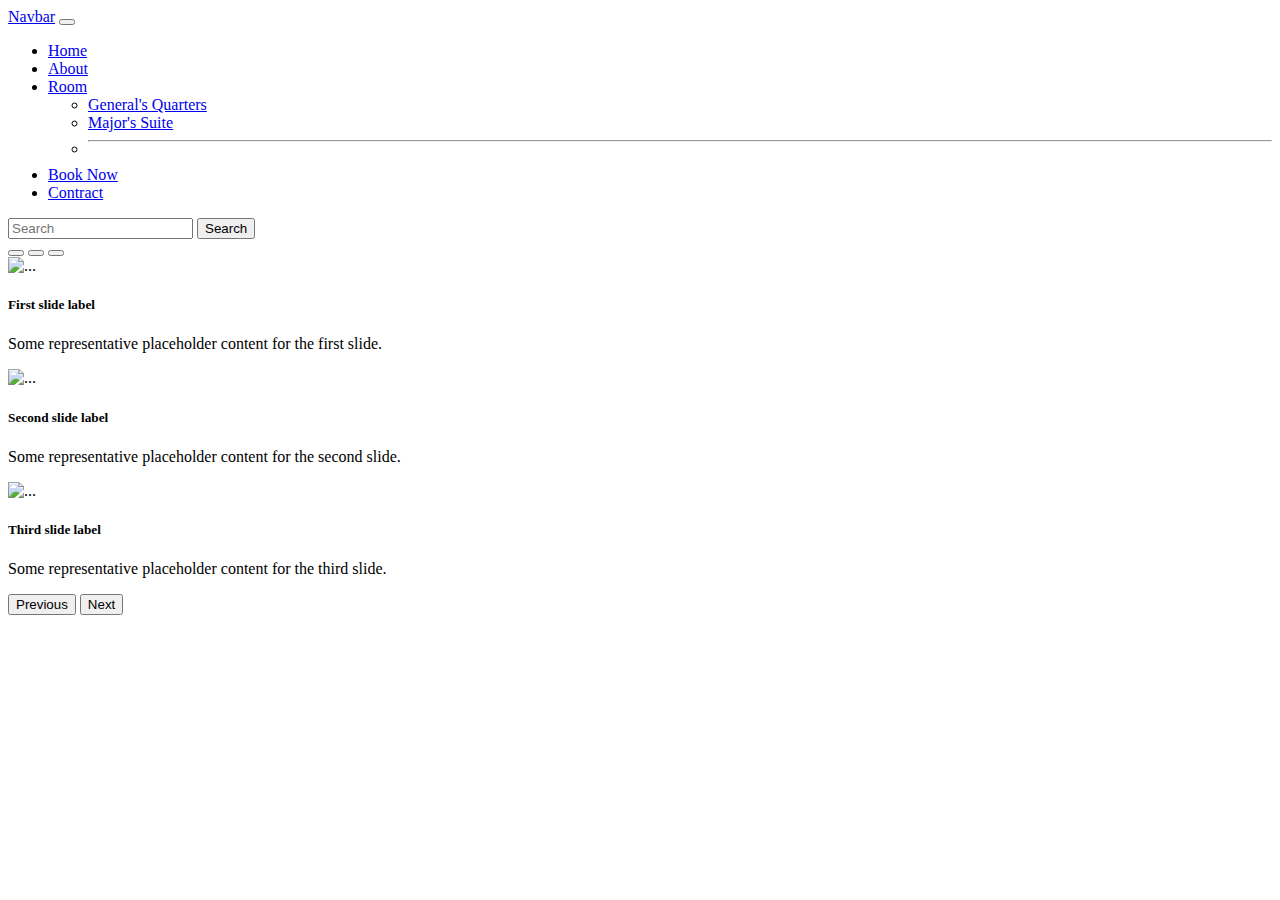
==== html-source/index.html @ c3ffee1c "create html for booking web, custom alert notify" ====
<!DOCTYPE html>
<html lang="en">

<head>
    <meta charset="UTF-8">
    <meta http-equiv="X-UA-Compatible" content="IE=edge">
    <meta name="viewport" content="width=device-width, initial-scale=1.0">
    <title>Document</title>
    <link href="https://cdn.jsdelivr.net/npm/bootstrap@5.2.2/dist/css/bootstrap.min.css" rel="stylesheet"
        integrity="sha384-Zenh87qX5JnK2Jl0vWa8Ck2rdkQ2Bzep5IDxbcnCeuOxjzrPF/et3URy9Bv1WTRi" crossorigin="anonymous">

</head>

<body>
    <div class="container-fluid">
        <nav class="navbar navbar-expand-lg bg-light">
            <div class="container-fluid">
                <a class="navbar-brand" href="#">Navbar</a>
                <button class="navbar-toggler" type="button" data-bs-toggle="collapse"
                    data-bs-target="#navbarSupportedContent" aria-controls="navbarSupportedContent"
                    aria-expanded="false" aria-label="Toggle navigation">
                    <span class="navbar-toggler-icon"></span>
                </button>
                <div class="collapse navbar-collapse" id="navbarSupportedContent">
                    <ul class="navbar-nav me-auto mb-2 mb-lg-0">
                        <li class="nav-item">
                            <a class="nav-link active" aria-current="page" href="index.html">Home</a>
                        </li>
                        <li class="nav-item">
                            <a class="nav-link" href="about.html">About</a>
                        </li>
                        <li class="nav-item dropdown">
                            <a class="nav-link dropdown-toggle" href="#" role="button" data-bs-toggle="dropdown"
                                aria-expanded="false">
                                Room
                            </a>
                            <ul class="dropdown-menu">
                                <li><a class="dropdown-item" href="general.html">General's Quarters</a></li>
                                <li><a class="dropdown-item" href="major.html">Major's Suite</a></li>
                                <li>
                                    <hr class="dropdown-divider">
                                </li>
                            </ul>
                        </li>
                        <li class="nav-item">
                            <a class="nav-link" href="reservation.html">Book Now</a>
                        </li>
                        <li class="nav-item">
                            <a class="nav-link" href="contract.html">Contract</a>
                        </li>
                    </ul>
                    <form class="d-flex" role="search">
                        <input class="form-control me-2" type="search" placeholder="Search" aria-label="Search">
                        <button class="btn btn-outline-success" type="submit">Search</button>
                    </form>
                </div>
            </div>
        </nav>

        <div id="carouselExampleCaptions" class="carousel slide " data-bs-ride="false">
            <div class="carousel-indicators">
              <button type="button" data-bs-target="#carouselExampleCaptions" data-bs-slide-to="0" class="active" aria-current="true" aria-label="Slide 1"></button>
              <button type="button" data-bs-target="#carouselExampleCaptions" data-bs-slide-to="1" aria-label="Slide 2"></button>
              <button type="button" data-bs-target="#carouselExampleCaptions" data-bs-slide-to="2" aria-label="Slide 3"></button>
            </div>
            <div class="carousel-inner">
              <div class="carousel-item active">
                <img src="static\images\outside.png" class="d-block w-100" alt="...">
                <div class="carousel-caption d-none d-md-block">
                  <h5>First slide label</h5>
                  <p>Some representative placeholder content for the first slide.</p>
                </div>
              </div>
              <div class="carousel-item">
                <img src="static\images\tray.png" class="d-block w-100" alt="...">
                <div class="carousel-caption d-none d-md-block">
                  <h5>Second slide label</h5>
                  <p>Some representative placeholder content for the second slide.</p>
                </div>
              </div>
              <div class="carousel-item">
                <img src="static\images\woman-laptop.png" class="d-block w-100" alt="...">
                <div class="carousel-caption d-none d-md-block">
                  <h5>Third slide label</h5>
                  <p>Some representative placeholder content for the third slide.</p>
                </div>
              </div>
            </div>
            <button class="carousel-control-prev" type="button" data-bs-target="#carouselExampleCaptions" data-bs-slide="prev">
              <span class="carousel-control-prev-icon" aria-hidden="true"></span>
              <span class="visually-hidden">Previous</span>
            </button>
            <button class="carousel-control-next" type="button" data-bs-target="#carouselExampleCaptions" data-bs-slide="next">
              <span class="carousel-control-next-icon" aria-hidden="true"></span>
              <span class="visually-hidden">Next</span>
            </button>
          </div>

    </div>




    <script src="https://ajax.googleapis.com/ajax/libs/jquery/3.6.0/jquery.min.js"></script>
    <script src="https://cdn.jsdelivr.net/npm/@popperjs/core@2.11.6/dist/umd/popper.min.js"
        integrity="sha384-oBqDVmMz9ATKxIep9tiCxS/Z9fNfEXiDAYTujMAeBAsjFuCZSmKbSSUnQlmh/jp3"
        crossorigin="anonymous"></script>
    <script src="https://cdn.jsdelivr.net/npm/bootstrap@5.2.2/dist/js/bootstrap.min.js"
        integrity="sha384-IDwe1+LCz02ROU9k972gdyvl+AESN10+x7tBKgc9I5HFtuNz0wWnPclzo6p9vxnk"
        crossorigin="anonymous"></script>
</body>

</html>
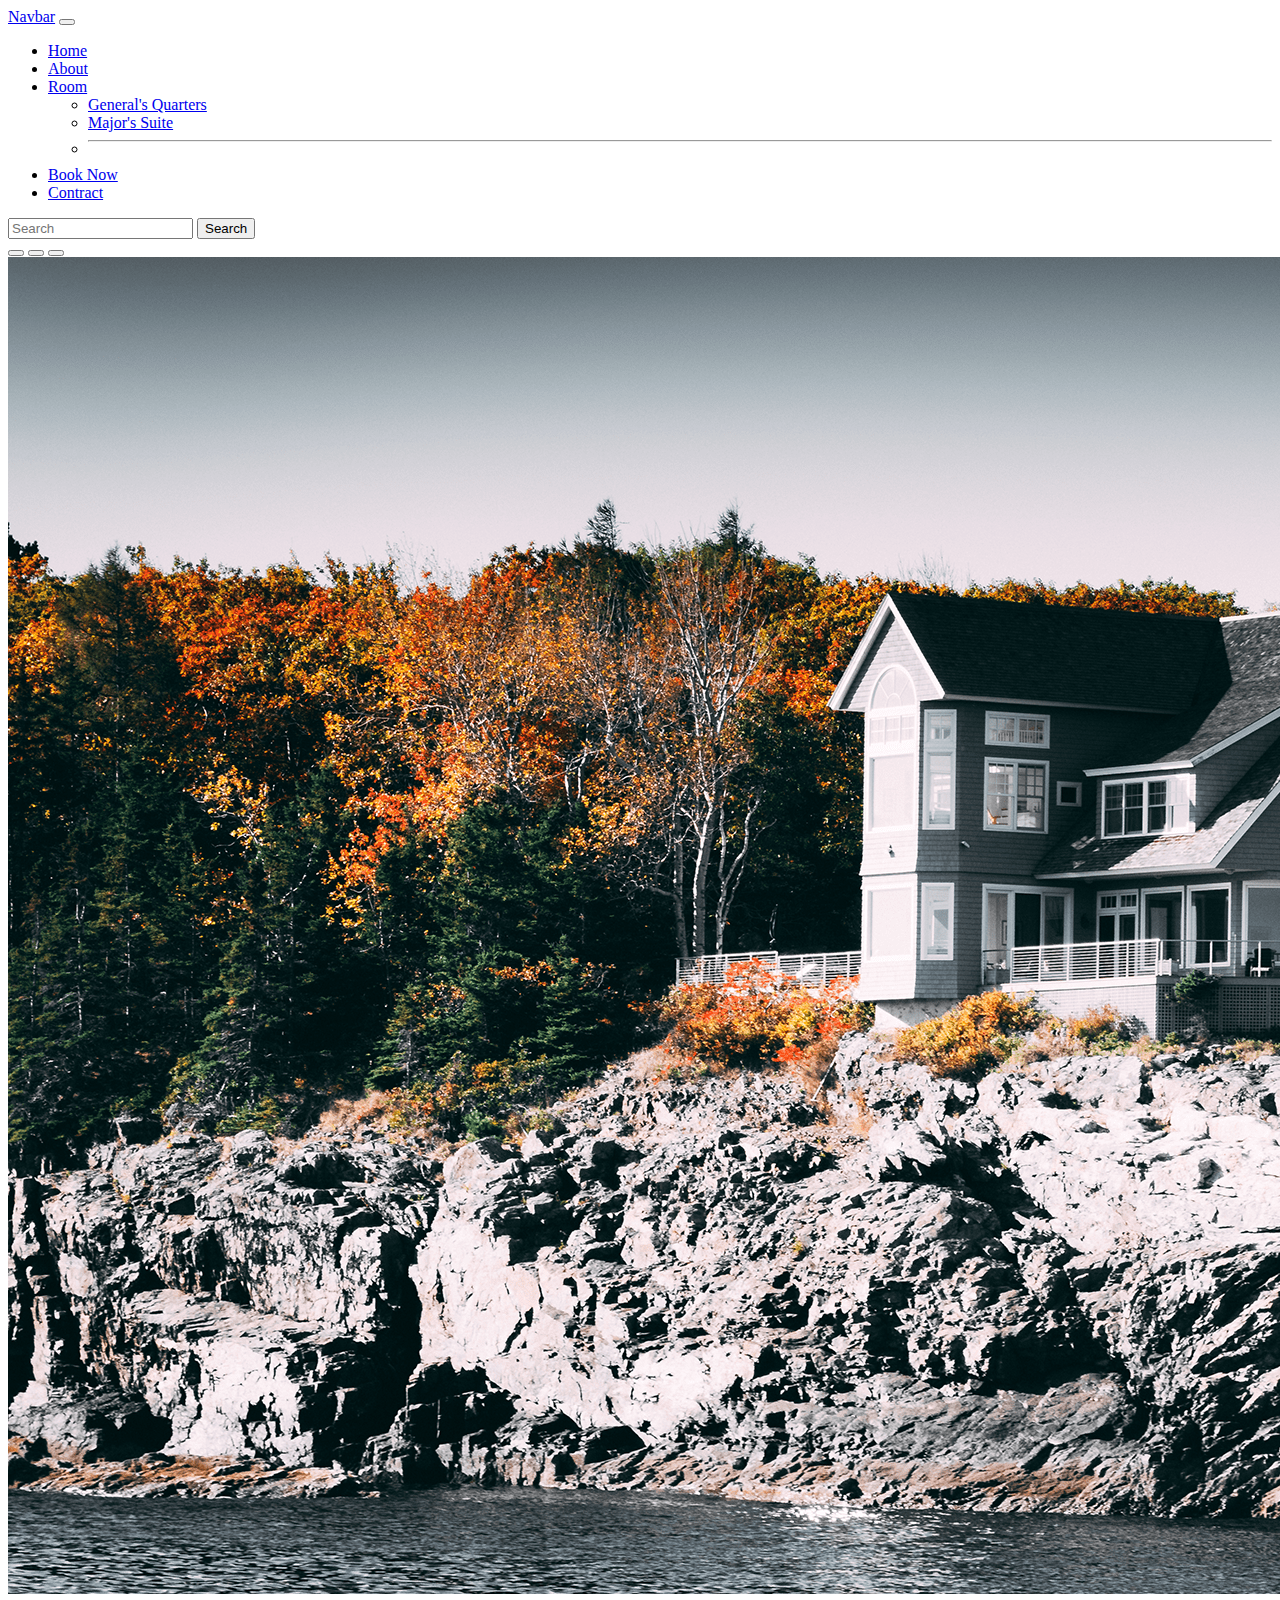
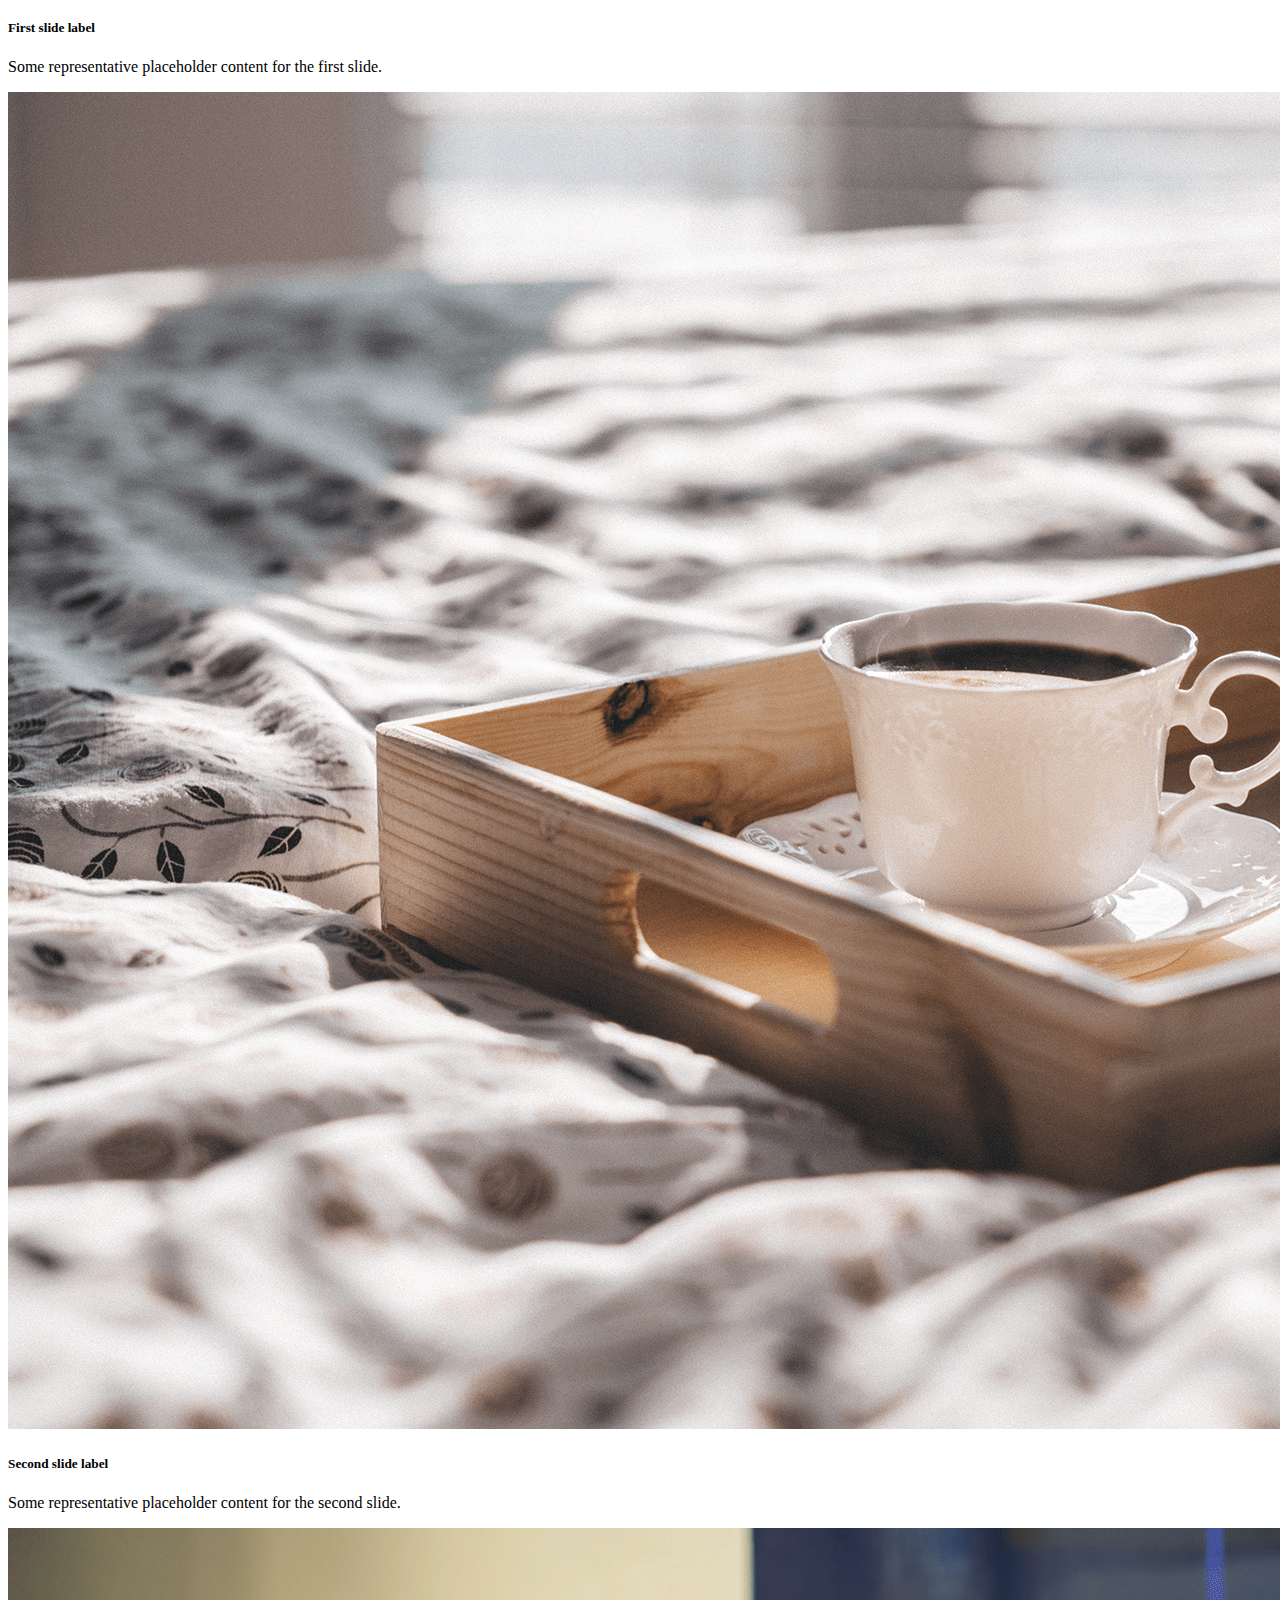
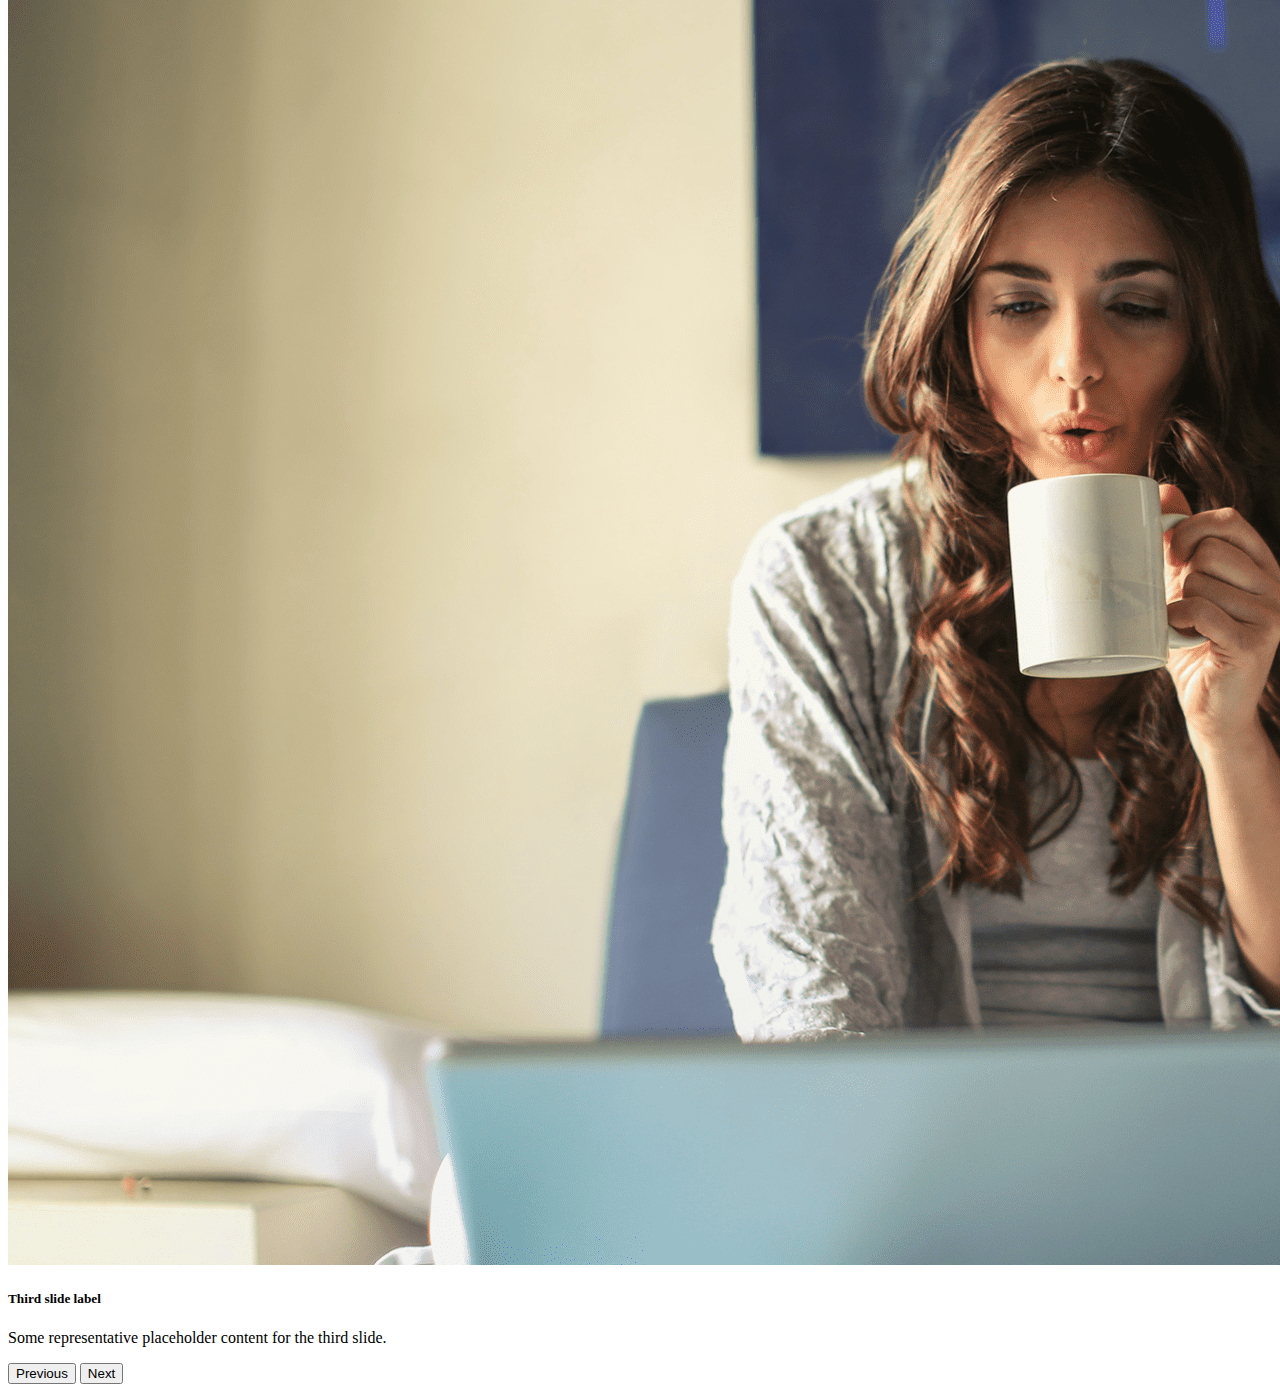
==== commit 750a906a: "saving html templates" ====
--- a/html-source/index.html
+++ b/html-source/index.html
@@ -8,7 +8,7 @@
     <title>Document</title>
     <link href="https://cdn.jsdelivr.net/npm/bootstrap@5.2.2/dist/css/bootstrap.min.css" rel="stylesheet"
         integrity="sha384-Zenh87qX5JnK2Jl0vWa8Ck2rdkQ2Bzep5IDxbcnCeuOxjzrPF/et3URy9Bv1WTRi" crossorigin="anonymous">
-
+        <link rel="stylesheet" href="./static/css/style.css">
 </head>
 
 <body>
--- a/html-source/static/css/style.css
+++ b/html-source/static/css/style.css
@@ -0,0 +1,21 @@
+
+.my-footer {
+    height: 5em;
+    background-color: #163b65;
+    margin-top: 1.5em;
+    padding: 1em;
+    color: white;
+    font-size: 80%;
+}
+
+.redText {
+    color: red;
+}
+
+/* override styles here */
+.notie-container {
+    box-shadow: none;
+}
+.datepicker {
+    z-index: 10000;
+}
